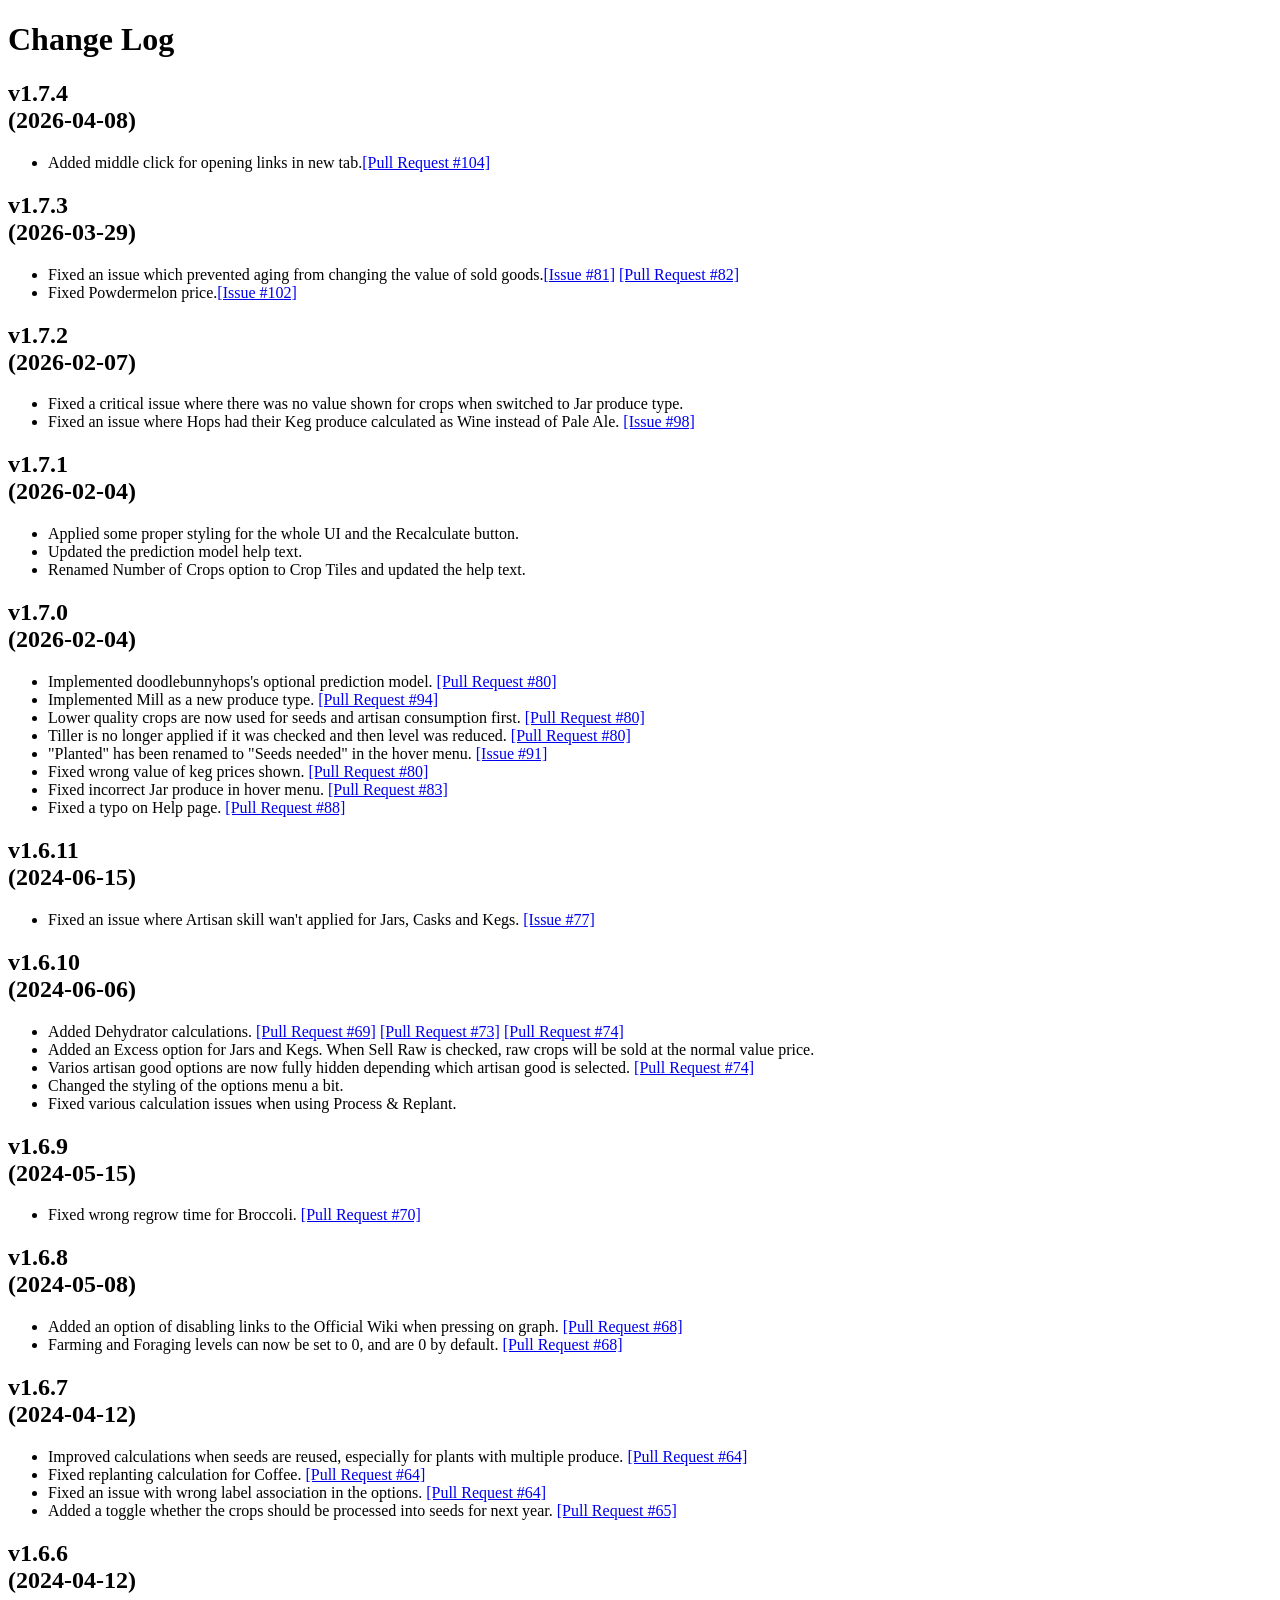
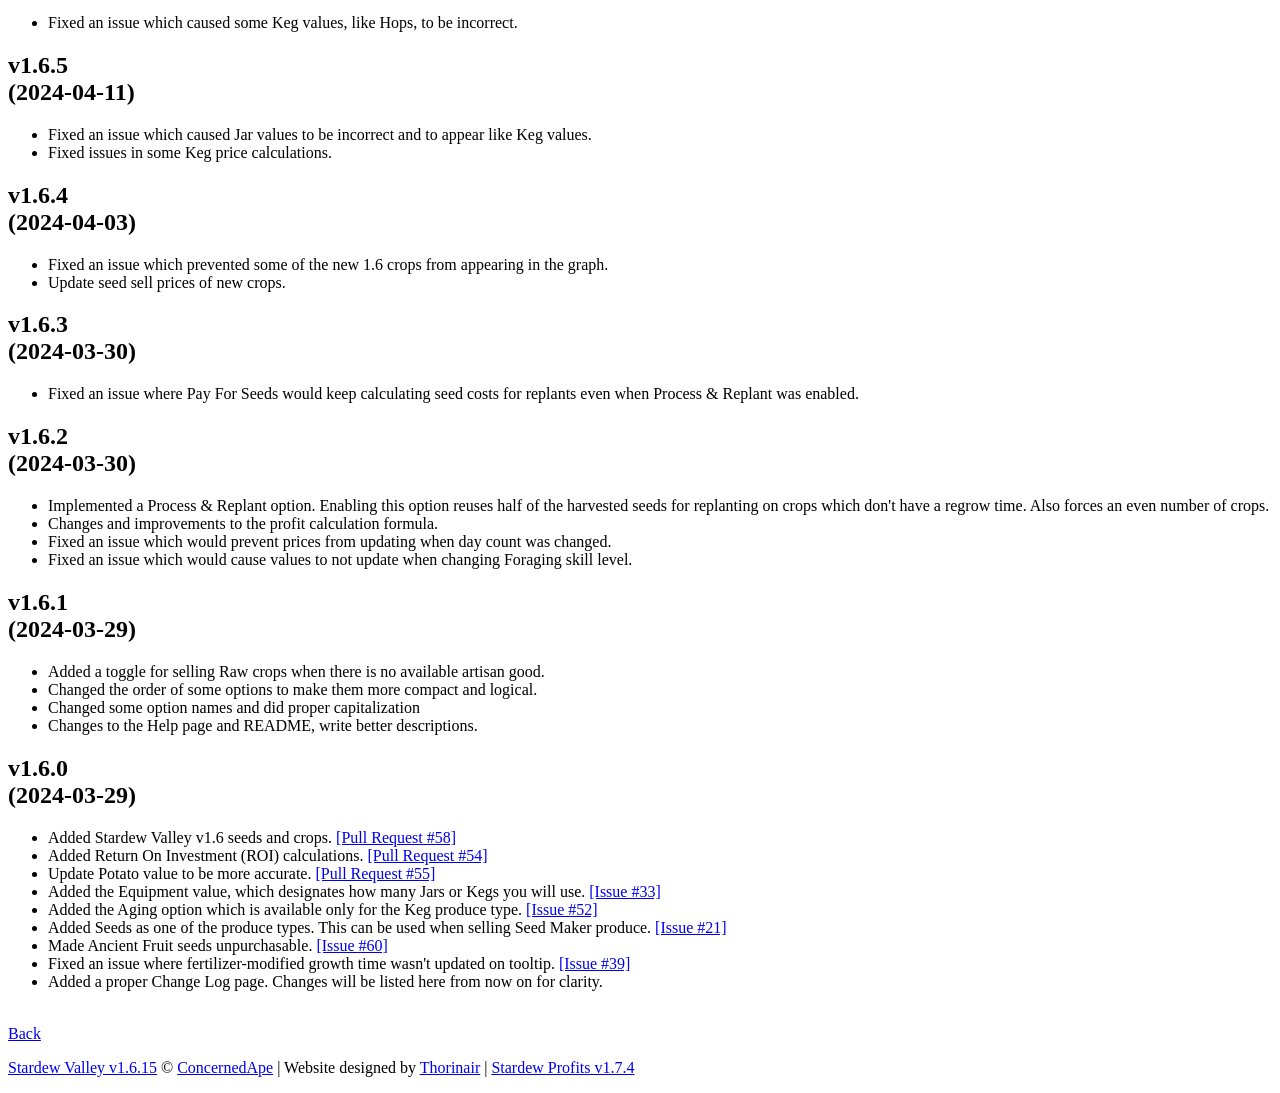
==== changes.html @ 1a260708 "Update version and changelog." ====
﻿
<!DOCTYPE html>
<html>
	<head>
		<meta http-equiv="Content-type" content="text/html; charset=utf-8" />
		<meta name="description" content="A Stardew Valley crop profits calculator and visualizer." />
		<title>Stardew Profits - Changes</title>
		<script src="https://d3js.org/d3.v3.min.js" charset="utf-8"></script>  
		<link rel="stylesheet" type="text/css" href="style/style.css" />
		<link rel="shortcut icon" type="image/png" href="img/ancientfruit.png">
	</head>
	<body>

		<div class="title">
		</div>

		<div class="changes">
			<h1>Change Log</h1>
            <h2>v1.7.4 <div class="date">(2026-04-08)</div></h2>
            <ul>
                <li>Added middle click for opening links in new tab.<a href="https://github.com/Thorinair/Stardew-Profits/pull/104" target="_blank">[Pull Request #104]</a></li>
            </ul>
            <h2>v1.7.3 <div class="date">(2026-03-29)</div></h2>
            <ul>
                <li>Fixed an issue which prevented aging from changing the value of sold goods.<a href="https://github.com/Thorinair/Stardew-Profits/issues/81" target="_blank">[Issue #81]</a> <a href="https://github.com/Thorinair/Stardew-Profits/pull/82" target="_blank">[Pull Request #82]</a></li>
                <li>Fixed Powdermelon price.<a href="https://github.com/Thorinair/Stardew-Profits/issues/102" target="_blank">[Issue #102]</a></li>
            </ul>
            <h2>v1.7.2 <div class="date">(2026-02-07)</div></h2>
            <ul>
                <li>Fixed a critical issue where there was no value shown for crops when switched to Jar produce type.</a></li>
                <li>Fixed an issue where Hops had their Keg produce calculated as Wine instead of Pale Ale. <a href="https://github.com/Thorinair/Stardew-Profits/issues/98" target="_blank">[Issue #98]</a></li>
            </ul>
            <h2>v1.7.1 <div class="date">(2026-02-04)</div></h2>
            <ul>
                <li>Applied some proper styling for the whole UI and the Recalculate button.</a></li>
                <li>Updated the prediction model help text.</a></li>
                <li>Renamed Number of Crops option to Crop Tiles and updated the help text.</a></li>
            </ul>
            <h2>v1.7.0 <div class="date">(2026-02-04)</div></h2>
            <ul>
                <li>Implemented doodlebunnyhops's optional prediction model. <a href="https://github.com/Thorinair/Stardew-Profits/pull/80" target="_blank">[Pull Request #80]</a></li>
                <li>Implemented Mill as a new produce type. <a href="https://github.com/Thorinair/Stardew-Profits/pull/94" target="_blank">[Pull Request #94]</a></li>
                <li>Lower quality crops are now used for seeds and artisan consumption first. <a href="https://github.com/Thorinair/Stardew-Profits/pull/80" target="_blank">[Pull Request #80]</a></li>
                <li>Tiller is no longer applied if it was checked and then level was reduced. <a href="https://github.com/Thorinair/Stardew-Profits/pull/80" target="_blank">[Pull Request #80]</a></li>
                <li>"Planted" has been renamed to "Seeds needed" in the hover menu. <a href="https://github.com/Thorinair/Stardew-Profits/issues/91" target="_blank">[Issue #91]</a></li>
                <li>Fixed wrong value of keg prices shown. <a href="https://github.com/Thorinair/Stardew-Profits/pull/80" target="_blank">[Pull Request #80]</a></li>
                <li>Fixed incorrect Jar produce in hover menu. <a href="https://github.com/Thorinair/Stardew-Profits/pull/83" target="_blank">[Pull Request #83]</a></li>
                <li>Fixed a typo on Help page. <a href="https://github.com/Thorinair/Stardew-Profits/pull/88" target="_blank">[Pull Request #88]</a></li>
            </ul>
            <h2>v1.6.11 <div class="date">(2024-06-15)</div></h2>
            <ul>
                <li>Fixed an issue where Artisan skill wan't applied for Jars, Casks and Kegs. <a href="https://github.com/Thorinair/Stardew-Profits/issues/77" target="_blank">[Issue #77]</a></li>
            </ul>
            <h2>v1.6.10 <div class="date">(2024-06-06)</div></h2>
            <ul>
                <li>Added Dehydrator calculations. <a href="https://github.com/Thorinair/Stardew-Profits/pull/69" target="_blank">[Pull Request #69]</a> <a href="https://github.com/Thorinair/Stardew-Profits/pull/73" target="_blank">[Pull Request #73]</a> <a href="https://github.com/Thorinair/Stardew-Profits/pull/74" target="_blank">[Pull Request #74]</a></li>
                <li>Added an Excess option for Jars and Kegs. When Sell Raw is checked, raw crops will be sold at the normal value price.</li>
                <li>Varios artisan good options are now fully hidden depending which artisan good is selected. <a href="https://github.com/Thorinair/Stardew-Profits/pull/74" target="_blank">[Pull Request #74]</a></li>
                <li>Changed the styling of the options menu a bit.</li>
                <li>Fixed various calculation issues when using Process & Replant.</li>
            </ul>
            <h2>v1.6.9 <div class="date">(2024-05-15)</div></h2>
            <ul>
                <li>Fixed wrong regrow time for Broccoli. <a href="https://github.com/Thorinair/Stardew-Profits/pull/70" target="_blank">[Pull Request #70]</a></li>
            </ul>
            <h2>v1.6.8 <div class="date">(2024-05-08)</div></h2>
            <ul>
                <li>Added an option of disabling links to the Official Wiki when pressing on graph. <a href="https://github.com/Thorinair/Stardew-Profits/pull/68" target="_blank">[Pull Request #68]</a></li>
                <li>Farming and Foraging levels can now be set to 0, and are 0 by default. <a href="https://github.com/Thorinair/Stardew-Profits/pull/68" target="_blank">[Pull Request #68]</a></li>
            </ul>
            <h2>v1.6.7 <div class="date">(2024-04-12)</div></h2>
            <ul>
                <li>Improved calculations when seeds are reused, especially for plants with multiple produce. <a href="https://github.com/Thorinair/Stardew-Profits/pull/64" target="_blank">[Pull Request #64]</a></li>
                <li>Fixed replanting calculation for Coffee. <a href="https://github.com/Thorinair/Stardew-Profits/pull/64" target="_blank">[Pull Request #64]</a></li>
                <li>Fixed an issue with wrong label association in the options. <a href="https://github.com/Thorinair/Stardew-Profits/pull/64" target="_blank">[Pull Request #64]</a></li>
                <li>Added a toggle whether the crops should be processed into seeds for next year. <a href="https://github.com/Thorinair/Stardew-Profits/pull/65" target="_blank">[Pull Request #65]</a></li>
            </ul>
            <h2>v1.6.6 <div class="date">(2024-04-12)</div></h2>
            <ul>
                <li>Fixed an issue which caused some Keg values, like Hops, to be incorrect.</li>
            </ul>
            <h2>v1.6.5 <div class="date">(2024-04-11)</div></h2>
            <ul>
                <li>Fixed an issue which caused Jar values to be incorrect and to appear like Keg values.</li>
                <li>Fixed issues in some Keg price calculations.</li>
            </ul>
            <h2>v1.6.4 <div class="date">(2024-04-03)</div></h2>
            <ul>
                <li>Fixed an issue which prevented some of the new 1.6 crops from appearing in the graph.</li>
                <li>Update seed sell prices of new crops.</li>
            </ul>
            <h2>v1.6.3 <div class="date">(2024-03-30)</div></h2>
            <ul>
                <li>Fixed an issue where Pay For Seeds would keep calculating seed costs for replants even when Process & Replant was enabled.</li>
            </ul>
            <h2>v1.6.2 <div class="date">(2024-03-30)</div></h2>
            <ul>
                <li>Implemented a Process & Replant option. Enabling this option reuses half of the harvested seeds for replanting on crops which don't have a regrow time. Also forces an even number of crops.</li>
                <li>Changes and improvements to the profit calculation formula.</li>
                <li>Fixed an issue which would prevent prices from updating when day count was changed.</li>
                <li>Fixed an issue which would cause values to not update when changing Foraging skill level.</li>
            </ul>
            <h2>v1.6.1 <div class="date">(2024-03-29)</div></h2>
            <ul>
                <li>Added a toggle for selling Raw crops when there is no available artisan good.</li>
                <li>Changed the order of some options to make them more compact and logical.</li>
                <li>Changed some option names and did proper capitalization</li>
                <li>Changes to the Help page and README, write better descriptions.</li>
            </ul>
			<h2>v1.6.0 <div class="date">(2024-03-29)</div></h2>
            <ul>
                <li>Added Stardew Valley v1.6 seeds and crops. <a href="https://github.com/Thorinair/Stardew-Profits/pull/58" target="_blank">[Pull Request #58]</a></li>
                <li>Added Return On Investment (ROI) calculations. <a href="https://github.com/Thorinair/Stardew-Profits/pull/54" target="_blank">[Pull Request #54]</a></li>
                <li>Update Potato value to be more accurate. <a href="https://github.com/Thorinair/Stardew-Profits/pull/55" target="_blank">[Pull Request #55]</a></li>
                <li>Added the Equipment value, which designates how many Jars or Kegs you will use. <a href="https://github.com/Thorinair/Stardew-Profits/issues/33" target="_blank">[Issue #33]</a></li>
                <li>Added the Aging option which is available only for the Keg produce type. <a href="https://github.com/Thorinair/Stardew-Profits/issues/52" target="_blank">[Issue #52]</a></li>
                <li>Added Seeds as one of the produce types. This can be used when selling Seed Maker produce. <a href="https://github.com/Thorinair/Stardew-Profits/issues/21" target="_blank">[Issue #21]</a></li>
                <li>Made Ancient Fruit seeds unpurchasable. <a href="https://github.com/Thorinair/Stardew-Profits/issues/60" target="_blank">[Issue #60]</a></li>
                <li>Fixed an issue where fertilizer-modified growth time wasn't updated on tooltip. <a href="https://github.com/Thorinair/Stardew-Profits/issues/39" target="_blank">[Issue #39]</a></li>
                <li>Added a proper Change Log page. Changes will be listed here from now on for clarity.</li>
            </ul>
			<br />
			<div id="divhelp"><a href="index.html">Back</a></div>
		</div>

		<div class="footer">
            <p><a href="http://stardewvalley.net/" target="_blank">Stardew Valley v1.6.15</a> &copy; <a href="https://twitter.com/ConcernedApe" target="_blank">ConcernedApe</a> | Website designed by <a href="https://twitter.com/thorinair_music" target="_blank">Thorinair</a> | <a href="https://github.com/Thorinair/Stardew-Profits" target="_blank">Stardew Profits v1.7.4</a></p>
		</div>

		<script src="js/time.js"> </script>
	</body>
</html>
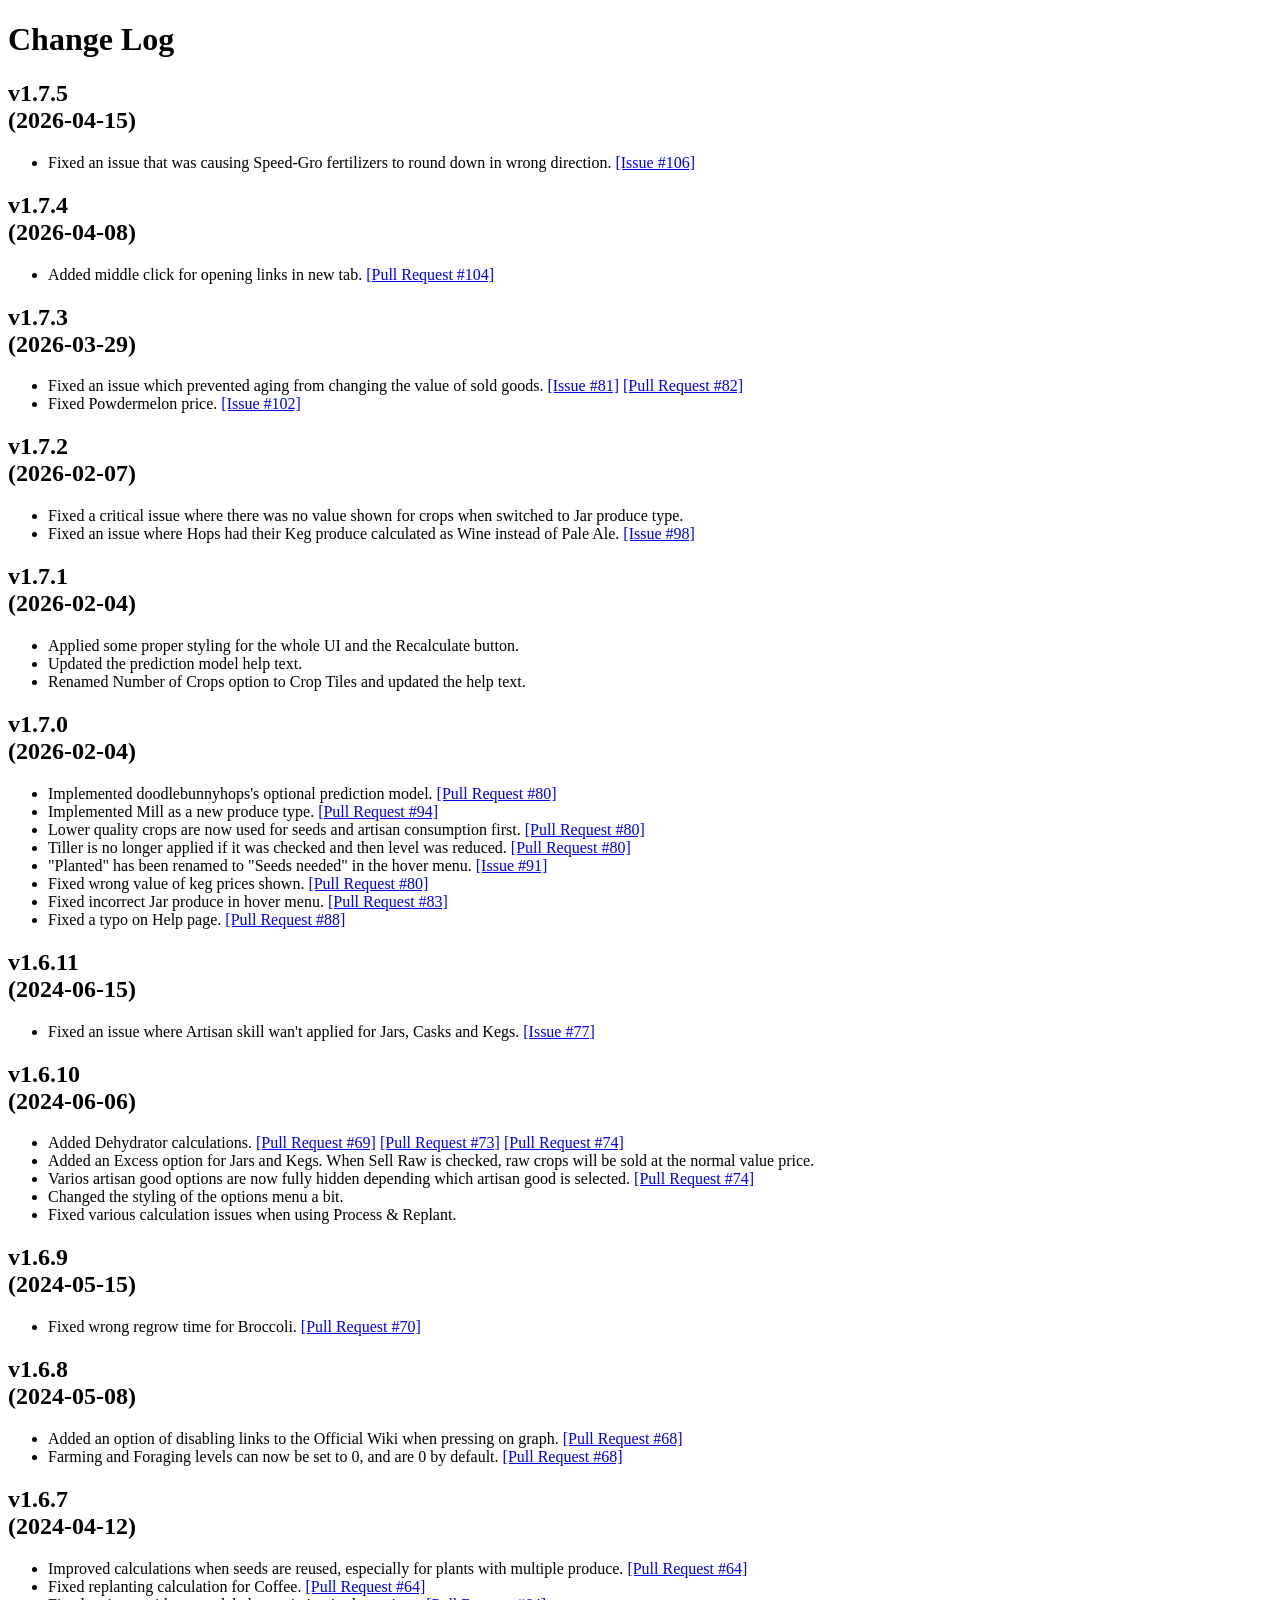
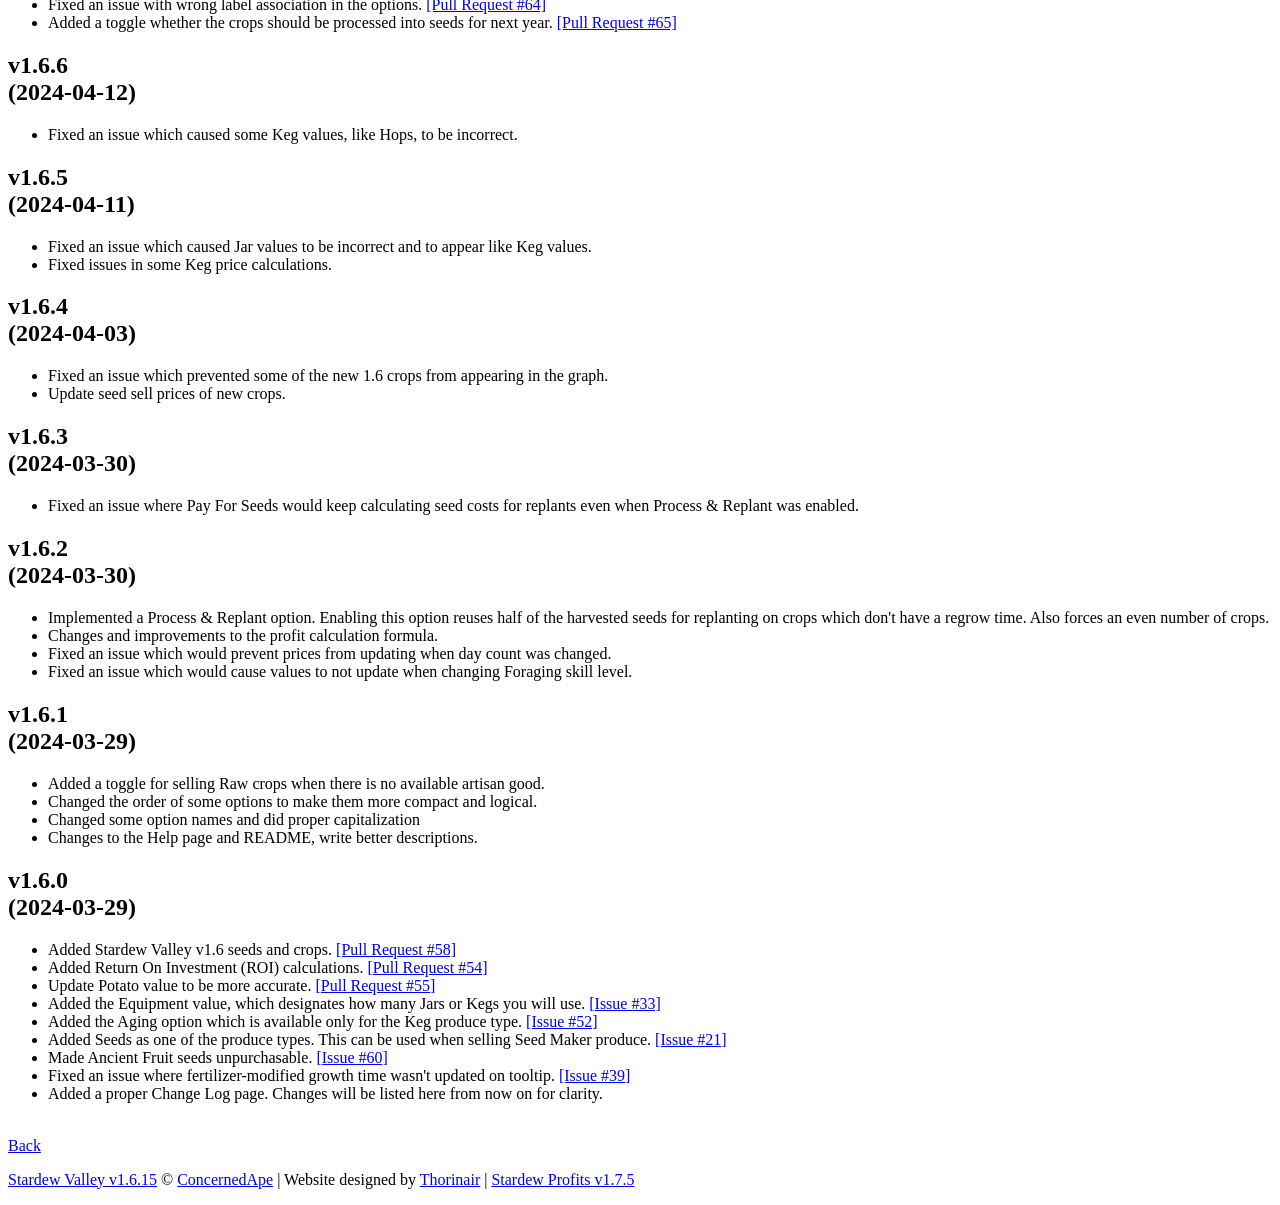
==== commit bc8b7225: "Fix #106" ====
--- a/changes.html
+++ b/changes.html
@@ -16,14 +16,18 @@
 
 		<div class="changes">
 			<h1>Change Log</h1>
+            <h2>v1.7.5 <div class="date">(2026-04-15)</div></h2>
+            <ul>
+                <li>Fixed an issue that was causing Speed-Gro fertilizers to round down in wrong direction. <a href="https://github.com/Thorinair/Stardew-Profits/issues/106" target="_blank">[Issue #106]</a></li>
+            </ul>
             <h2>v1.7.4 <div class="date">(2026-04-08)</div></h2>
             <ul>
-                <li>Added middle click for opening links in new tab.<a href="https://github.com/Thorinair/Stardew-Profits/pull/104" target="_blank">[Pull Request #104]</a></li>
+                <li>Added middle click for opening links in new tab. <a href="https://github.com/Thorinair/Stardew-Profits/pull/104" target="_blank">[Pull Request #104]</a></li>
             </ul>
             <h2>v1.7.3 <div class="date">(2026-03-29)</div></h2>
             <ul>
-                <li>Fixed an issue which prevented aging from changing the value of sold goods.<a href="https://github.com/Thorinair/Stardew-Profits/issues/81" target="_blank">[Issue #81]</a> <a href="https://github.com/Thorinair/Stardew-Profits/pull/82" target="_blank">[Pull Request #82]</a></li>
-                <li>Fixed Powdermelon price.<a href="https://github.com/Thorinair/Stardew-Profits/issues/102" target="_blank">[Issue #102]</a></li>
+                <li>Fixed an issue which prevented aging from changing the value of sold goods. <a href="https://github.com/Thorinair/Stardew-Profits/issues/81" target="_blank">[Issue #81]</a> <a href="https://github.com/Thorinair/Stardew-Profits/pull/82" target="_blank">[Pull Request #82]</a></li>
+                <li>Fixed Powdermelon price. <a href="https://github.com/Thorinair/Stardew-Profits/issues/102" target="_blank">[Issue #102]</a></li>
             </ul>
             <h2>v1.7.2 <div class="date">(2026-02-07)</div></h2>
             <ul>
@@ -124,7 +128,7 @@
 		</div>
 
 		<div class="footer">
-            <p><a href="http://stardewvalley.net/" target="_blank">Stardew Valley v1.6.15</a> &copy; <a href="https://twitter.com/ConcernedApe" target="_blank">ConcernedApe</a> | Website designed by <a href="https://twitter.com/thorinair_music" target="_blank">Thorinair</a> | <a href="https://github.com/Thorinair/Stardew-Profits" target="_blank">Stardew Profits v1.7.4</a></p>
+            <p><a href="http://stardewvalley.net/" target="_blank">Stardew Valley v1.6.15</a> &copy; <a href="https://twitter.com/ConcernedApe" target="_blank">ConcernedApe</a> | Website designed by <a href="https://twitter.com/thorinair_music" target="_blank">Thorinair</a> | <a href="https://github.com/Thorinair/Stardew-Profits" target="_blank">Stardew Profits v1.7.5</a></p>
 		</div>
 
 		<script src="js/time.js"> </script>
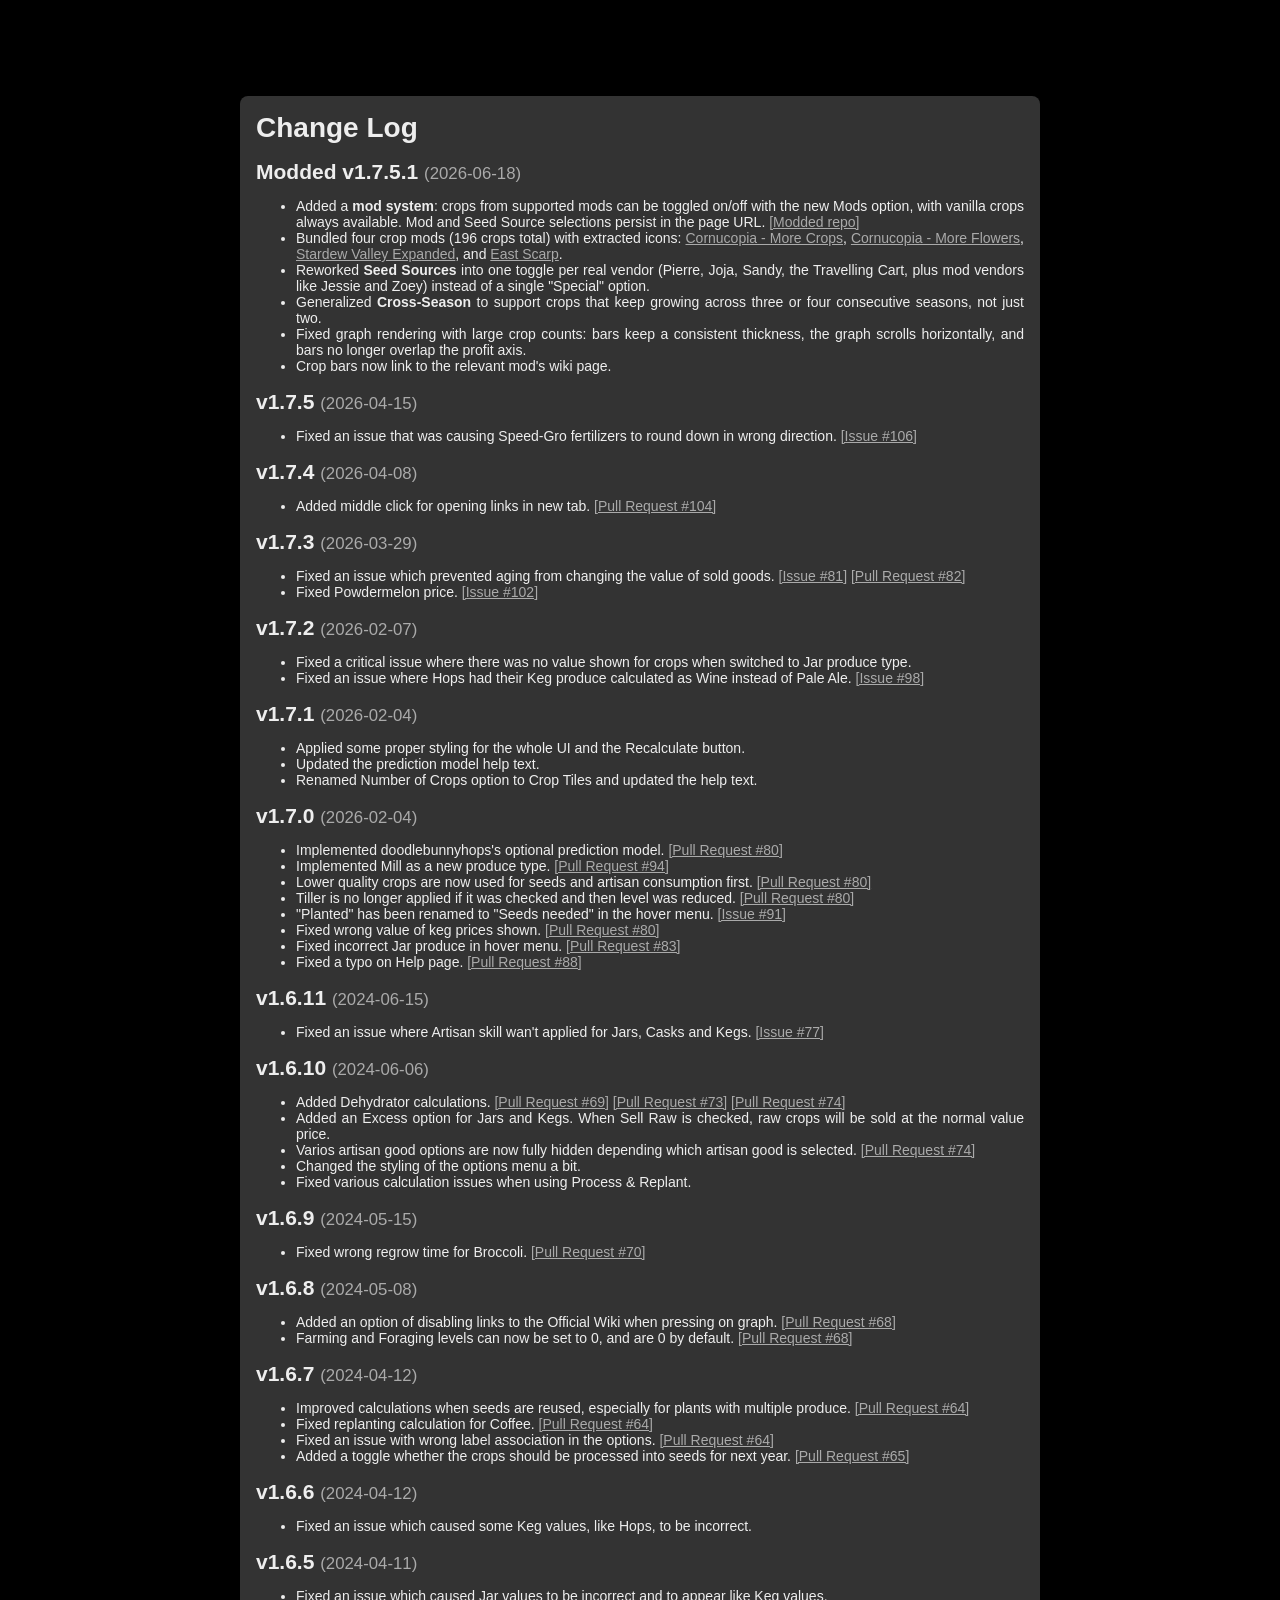
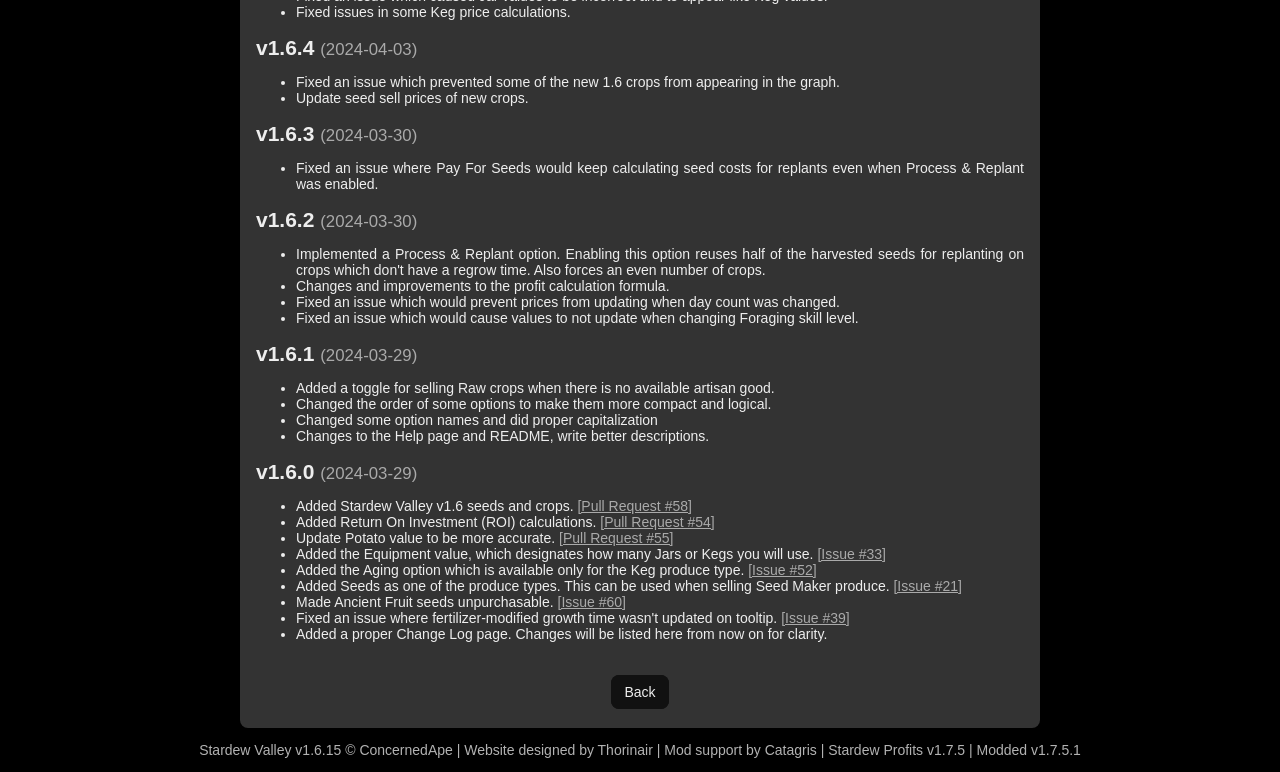
==== commit e13142d7: "changes.html: add Modded v1.7.5.1 changelog entry + update footer" ====
--- a/changes.html
+++ b/changes.html
@@ -16,6 +16,15 @@
 
 		<div class="changes">
 			<h1>Change Log</h1>
+            <h2>Modded v1.7.5.1 <div class="date">(2026-06-18)</div></h2>
+            <ul>
+                <li>Added a <b>mod system</b>: crops from supported mods can be toggled on/off with the new Mods option, with vanilla crops always available. Mod and Seed Source selections persist in the page URL. <a href="https://github.com/catagris/Stardew-Profits-Modded" target="_blank">[Modded repo]</a></li>
+                <li>Bundled four crop mods (196 crops total) with extracted icons: <a href="https://www.nexusmods.com/stardewvalley/mods/19508" target="_blank">Cornucopia - More Crops</a>, <a href="https://www.nexusmods.com/stardewvalley/mods/20290" target="_blank">Cornucopia - More Flowers</a>, <a href="https://www.nexusmods.com/stardewvalley/mods/3753" target="_blank">Stardew Valley Expanded</a>, and <a href="https://www.nexusmods.com/stardewvalley/mods/5787" target="_blank">East Scarp</a>.</li>
+                <li>Reworked <b>Seed Sources</b> into one toggle per real vendor (Pierre, Joja, Sandy, the Travelling Cart, plus mod vendors like Jessie and Zoey) instead of a single "Special" option.</li>
+                <li>Generalized <b>Cross-Season</b> to support crops that keep growing across three or four consecutive seasons, not just two.</li>
+                <li>Fixed graph rendering with large crop counts: bars keep a consistent thickness, the graph scrolls horizontally, and bars no longer overlap the profit axis.</li>
+                <li>Crop bars now link to the relevant mod's wiki page.</li>
+            </ul>
             <h2>v1.7.5 <div class="date">(2026-04-15)</div></h2>
             <ul>
                 <li>Fixed an issue that was causing Speed-Gro fertilizers to round down in wrong direction. <a href="https://github.com/Thorinair/Stardew-Profits/issues/106" target="_blank">[Issue #106]</a></li>
@@ -128,7 +137,7 @@
 		</div>
 
 		<div class="footer">
-            <p><a href="http://stardewvalley.net/" target="_blank">Stardew Valley v1.6.15</a> &copy; <a href="https://twitter.com/ConcernedApe" target="_blank">ConcernedApe</a> | Website designed by <a href="https://twitter.com/thorinair_music" target="_blank">Thorinair</a> | <a href="https://github.com/Thorinair/Stardew-Profits" target="_blank">Stardew Profits v1.7.5</a></p>
+            <p><a href="http://stardewvalley.net/" target="_blank">Stardew Valley v1.6.15</a> &copy; <a href="https://twitter.com/ConcernedApe" target="_blank">ConcernedApe</a> | Website designed by <a href="https://twitter.com/thorinair_music" target="_blank">Thorinair</a> | Mod support by <a href="https://github.com/catagris" target="_blank">Catagris</a> | <a href="https://github.com/Thorinair/Stardew-Profits" target="_blank">Stardew Profits v1.7.5</a> | <a href="https://github.com/catagris/Stardew-Profits-Modded" target="_blank">Modded v1.7.5.1</a></p>
 		</div>
 
 		<script src="js/time.js"> </script>
--- a/style/style.css
+++ b/style/style.css
@@ -0,0 +1,509 @@
+body {
+	background: #000000 no-repeat center top fixed;
+	-webkit-background-size: cover;
+	-moz-background-size: cover;
+	-o-background-size: cover;
+	background-size: cover;
+}
+
+.title {
+	margin: auto;
+	margin-top: 16px;
+	background-image: url("../img/title.png");
+	width: 512px;
+	height: 72px;
+    -webkit-filter: drop-shadow(0px 2px 8px rgba(0,0,0,0.5));
+    -ms-filter: "progid:DXImageTransform.Microsoft.Dropshadow(OffX=0, OffY=2, Color='#444')";
+    filter: "progid:DXImageTransform.Microsoft.Dropshadow(OffX=0, OffY=2, Color='#444')";
+}
+
+.graph {
+	margin: auto;
+	margin-top: 16px;
+	width: 100%;
+	text-align: center;
+	overflow-x: auto;
+    -webkit-filter: drop-shadow(0px 2px 8px rgba(0,0,0,0.75));
+    -ms-filter: "progid:DXImageTransform.Microsoft.Dropshadow(OffX=0, OffY=2, Color='#444')";
+    filter: "progid:DXImageTransform.Microsoft.Dropshadow(OffX=0, OffY=2, Color='#444')";
+}
+
+.axis {
+	font: 0.875em sans-serif;
+	fill: #eeeeee;
+}
+
+.axis path, .axis line {
+	fill: none;
+	stroke: #eeeeee;
+	shape-rendering: crispEdges;
+}
+
+.options {
+	margin: auto;
+	margin-top: 8px;
+	margin-bottom: 8px;
+	font: 0.875em sans-serif;
+	color: #eeeeee;
+	background-color: #333333;
+	border-radius: 8px;
+	padding: 8px;
+	width: 900px;
+    -webkit-filter: drop-shadow(0px 2px 8px rgba(0,0,0,0.75));
+    -ms-filter: "progid:DXImageTransform.Microsoft.Dropshadow(OffX=0, OffY=2, Color='#000')";
+    filter: "progid:DXImageTransform.Microsoft.Dropshadow(OffX=0, OffY=2, Color='#000')";
+	display: flex;
+}
+
+.options table {
+	margin: 4px auto;
+	flex-grow: inherit;
+}
+
+.options table tr td {
+	padding: 4px 8px 4px 8px;
+	background-color: #222222;
+	border-radius: 4px;
+}
+
+.options table tr .sub {
+    background-color: transparent;
+    padding: 0px;
+}
+
+.options table tr td .subt {
+    background-color: transparent;
+    margin: 0 auto;
+    margin-left: 16px;
+    margin-top: -2px;
+    margin-bottom: -2px;
+    width: -webkit-fill-available;
+}
+
+.options table tr td .subt td {
+    background-color: #222222;
+    margin: 0px;
+}
+
+/* Mods row: keep each mod name + (link) on a single line; the cell/column
+   grows to fit instead of wrapping to two lines. */
+.options table tr td#mods_list {
+	white-space: nowrap;
+}
+
+.hidden {
+	display: none;
+}
+
+button {
+    padding: 8px 12px 8px 12px;
+    margin-left: 8px;
+    margin-right: 8px;
+    background-color: #111111;
+    border: 1px #111111 solid;
+    border-radius: 8px;
+    color: #eeeeee;
+    text-decoration: none;
+    cursor: pointer;
+}
+
+button:hover {
+    background-color: #222222;
+    border: 1px #222222 solid;
+}
+
+#tdhelp {
+	background-color: transparent;
+}
+
+#divhelp {
+	padding: 12px;
+	margin: auto;
+	text-align: center;
+}
+
+#divhelp a {
+	padding: 8px 12px 8px 12px;
+    margin-left: 8px;
+    margin-right: 8px;
+	background-color: #111111;
+	border: 1px #111111 solid;
+	border-radius: 8px;
+	color: #eeeeee;
+	text-decoration: none;
+}
+
+#divhelp a:hover {
+	color: #eeeeee;
+	text-decoration: none;
+    background-color: #222222;
+    border: 1px #222222 solid;
+}
+
+#divhelp a:visited {
+	color: #eeeeee;
+	text-decoration: none;
+}
+
+input[type=number] {
+    -moz-appearance:textfield;
+	width: 64px;
+	background-color: #111111;
+	color: #eeeeee;
+	padding: 2px 2px 2px 4px;
+	border-radius: 3px;
+    border: 1px solid #111111;
+}
+input[type=number]:hover {
+    background-color: #222222;
+    border-color: #777777;
+}
+input[type=number]:disabled {
+    background-color: #181818;
+    border-color: #181818;
+}
+input[type=number]::-webkit-inner-spin-button,
+input[type=number]::-webkit-outer-spin-button { 
+    -webkit-appearance: none;
+    -moz-appearance: none;
+    appearance: none;
+    cursor: pointer;
+}
+
+input[type=number]:hover::-webkit-inner-spin-button { 
+    background: url("../img/arrows.png") no-repeat 50% 50%;  
+    width: 14px;
+    height: 14px;
+    padding: 4px;
+    position: relative;
+    right: -4px;
+}
+input:disabled {
+    color: #888888;
+}
+
+select {
+	-webkit-appearance: none;
+	-moz-appearance: none;
+	appearance: none;
+    cursor: pointer;
+    background: url("../img/drop.png") no-repeat #111111 right;
+	color: #eeeeee;
+	padding: 2px 16px 2px 4px;
+	border-radius: 3px;
+    border: 1px solid #111111;
+	width: 100%;
+}
+
+select::-ms-expand {
+    display: none;
+}
+
+select:hover {
+    background-color: #222222;
+    border-color: #777777;
+}
+
+select:disabled {
+    background: url("../img/drop_dis.png") no-repeat #111111 right;
+    background-color: #181818;
+    border-color: #181818;
+	color: #888888;
+}
+
+
+td input[type="checkbox"]{
+    appearance: none;
+    -webkit-appearance: none;
+    -moz-appearance: none;
+    width: 16px;
+    height: 16px;
+    border-radius: 4px;
+    border: 1px solid #111111;
+    background: #111111;
+    display: inline-grid;
+    place-content: center;
+    cursor: pointer;
+    margin: 0;
+    vertical-align: middle;
+    transition: background .12s ease, border-color .12s ease, box-shadow .12s ease;
+}
+
+td input[type="checkbox"]::before{
+    content: "";
+    width: 8px;
+    height: 8px;
+    border-radius: 2px;
+    background: #ffffff;
+    transform: scale(0);
+    transition: transform .12s ease;
+}
+
+td input[type="checkbox"]:checked::before{
+    transform: scale(1);
+}
+
+td input[type="checkbox"]:hover{
+    background: #222222;
+    border-color: #777777;
+}
+
+td input[type="checkbox"]:focus-visible{
+    outline: none;
+    box-shadow: 0 0 0 2px rgba(255,255,255,.18);
+}
+
+td input[type="checkbox"]:disabled{
+    cursor: not-allowed;
+    background-color: #181818;
+    border-color: #181818;
+}
+
+.tooltipTitle {
+	font: 1em sans-serif;
+	color: #eeeeee;
+	margin: 0px;
+}
+
+.tooltipTitleExtra {
+	font: 1em sans-serif;
+	color: #eeeeee;
+	margin: 0px;
+	margin-top: 12px;
+}
+
+.tooltipTable {
+	padding: 4px 8px 4px 8px;
+}
+
+.tooltipTdLeft {
+	font: 0.875em sans-serif;
+	color: #eeeeee;
+	padding: 1px 4px 0px 4px;
+	margin-bottom: 1px;
+    vertical-align: bottom;
+}
+
+.tooltipTdLeftSpace {
+	font: 0.875em sans-serif;
+	color: #eeeeee;
+	padding: 8px 4px 0px 4px;
+	margin-bottom: 1px;
+    vertical-align: bottom;
+}
+
+.tooltipTdRight {
+	font: 0.875em sans-serif;
+	color: #eeeeee;
+	padding: 0px 4px 0px 4px;
+	margin-bottom: 1px;
+    vertical-align: bottom;
+}
+
+.tooltipTdRightPos {
+	font: 0.875em sans-serif;
+	color: lime;
+	padding: 0px 4px 0px 4px;
+	margin-bottom: 1px;
+    vertical-align: bottom;
+}
+
+.tooltipTdRightNeg {
+	font: 0.875em sans-serif;
+	color: red;
+	padding: 0px 4px 0px 4px;
+	margin-bottom: 1px;
+    vertical-align: bottom;
+}
+
+.gold {
+	width: 16px;
+	height: 16px;
+	margin-bottom: -2px;
+	margin-left: 2px;
+	display: inline-block;
+	background-image: url("../img/gold.png");
+	background-repeat: no-repeat;
+	background-size: cover;
+	background-position: center center;
+	color: transparent;
+}
+
+.footer {
+    bottom: 0px;
+    text-align: center;
+    width: 100%;
+    -webkit-filter: drop-shadow(0px 0px 2px rgba(0,0,0,1));
+    -ms-filter: "progid:DXImageTransform.Microsoft.Dropshadow(OffX=0, OffY=0, Color='#000')";
+    filter: "progid:DXImageTransform.Microsoft.Dropshadow(OffX=0, OffY=0, Color='#000')";
+}
+
+.footer p {
+	color: #eeeeee;
+	font: 0.875em sans-serif;
+	opacity: 0.75;
+}
+
+.footer a {
+	color: #eeeeee;
+	text-decoration: none;
+}
+
+.footer a:hover {
+	color: #eeeeee;
+	text-decoration: underline;
+}
+
+.footer a:visited {
+	color: #eeeeee;
+	text-decoration: none;
+}
+
+.help {
+	margin: auto;
+	margin-top: 8px;
+	margin-bottom: 8px;
+	font: 0.875em sans-serif;
+	text-align: left;
+	color: #eeeeee;
+	background-color: #333333;
+	border-radius: 8px;
+	padding: 16px;
+	width: 768px;
+    -webkit-filter: drop-shadow(0px 2px 8px rgba(0,0,0,0.75));
+    -ms-filter: "progid:DXImageTransform.Microsoft.Dropshadow(OffX=0, OffY=2, Color='#000')";
+    filter: "progid:DXImageTransform.Microsoft.Dropshadow(OffX=0, OffY=2, Color='#000')";
+}
+
+.help h1 {
+	margin-top: 0px;
+	margin-bottom: 0px;
+}
+
+.help h2 {
+	margin-top: 0px;
+	margin-bottom: 0px;
+}
+
+.help p {
+	margin-top: 8px;
+	margin-bottom: 24px;
+}
+
+.help table thead tr th {
+	padding: 6px;
+}
+
+.help table tbody tr td {
+	padding: 6px;
+	background-color: #222222;
+	border-radius: 4px;
+	vertical-align: top;
+}
+
+.help a {
+	color: #eeeeee;
+}
+
+.help a:hover {
+	color: #eeeeee;
+}
+
+.help a:visited {
+	color: #eeeeee;
+}
+
+.changes {
+    margin: auto;
+    margin-top: 8px;
+    margin-bottom: 8px;
+    font: 0.875em sans-serif;
+    text-align: justify;
+    color: #eeeeee;
+    background-color: #333333;
+    border-radius: 8px;
+    padding: 16px;
+    width: 768px;
+    -webkit-filter: drop-shadow(0px 2px 8px rgba(0,0,0,0.75));
+    -ms-filter: "progid:DXImageTransform.Microsoft.Dropshadow(OffX=0, OffY=2, Color='#000')";
+    filter: "progid:DXImageTransform.Microsoft.Dropshadow(OffX=0, OffY=2, Color='#000')";
+}
+
+.changes h1 {
+    margin-top: 0px;
+    margin-bottom: 0px;
+}
+
+.changes h2 {
+    margin-top: 16px;
+    margin-bottom: 0px;
+}
+
+.changes h2 .date {
+    display: inline;
+    color: #aaaaaa;
+    font-weight: normal;
+    font-size: 0.8em;
+}
+
+.changes a {
+    color: #aaaaaa;
+}
+
+.changes a:hover {
+    color: #aaaaaa;
+}
+
+.changes a:visited {
+    color: #aaaaaa;
+}
+
+.tooltipThCenter {
+	font: 0.875em sans-serif;
+	color: #eeeeee;
+	padding: 1px 4px 0px 4px;
+	margin-bottom: 1px;
+    vertical-align: bottom;
+	border-collapse:collapse;
+
+	/* font-weight:bold; */
+	text-align:center;
+	background-color:#2f2f2f7d;
+	border-color:#0d0d0d;
+	border-style:solid;
+	border-width:3px;
+}
+
+.tooltipTableCenter {
+	margin-left: auto;
+	margin-right: auto;
+}
+
+.tooltipTdCell {
+	font: 0.875em sans-serif;
+	color: #eeeeee;
+	padding: 1px 4px 0px 4px;
+	margin-bottom: 1px;
+    vertical-align: bottom;
+	border-collapse:collapse;
+
+	background-color: #2f2f2f7d;
+}
+
+.tooltipBodyTitle {
+	font: 0.875em sans-serif;
+	color: #eeeeee;
+	border-collapse:collapse;
+
+	font-weight:bold;
+	text-align:center;
+	background-color:616361a1;
+	/* border-color:#232423b8; */
+	border-style:solid;
+	border-width:3px;
+
+}
+
+.toolAlignRight{
+	text-align: right;
+}
